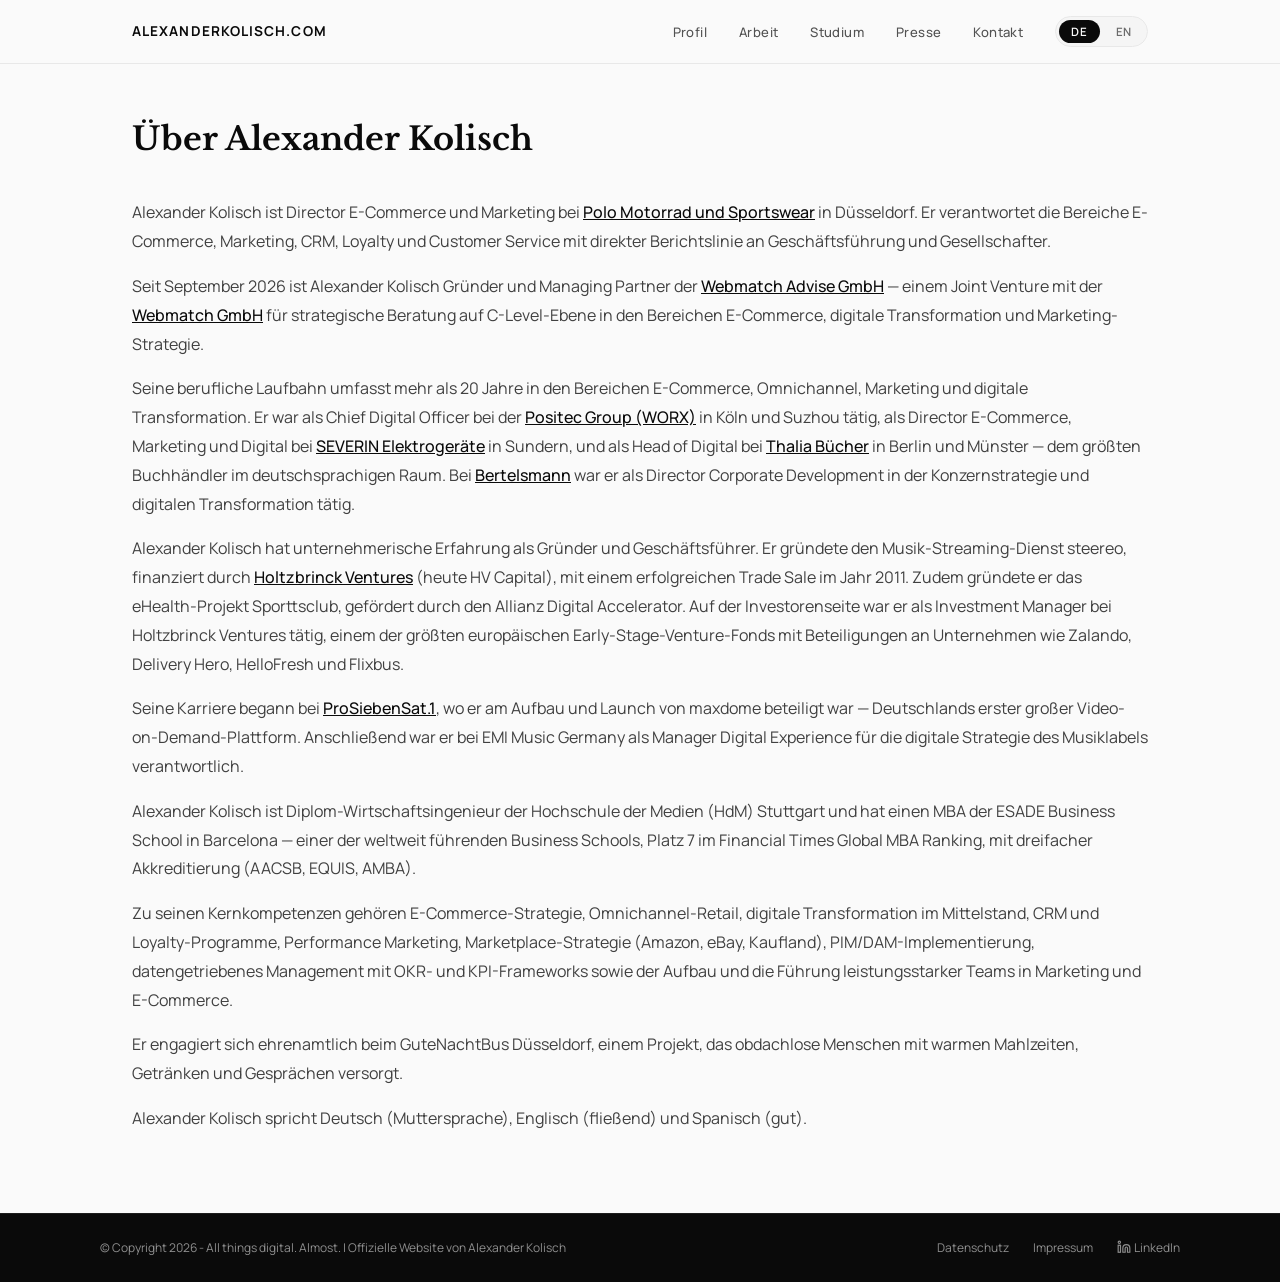
==== about/index.html @ d1df958e "fix: WCAG text contrast — labels, grays, orange tags, footer v1.7.4" ====
<!DOCTYPE html>
<html lang="de">
<head>
<meta charset="UTF-8">
<meta name="viewport" content="width=device-width, initial-scale=1.0">
<title>Über Alexander Kolisch — Director E-Commerce & Marketing, Digital Transformation</title>
<meta name="description" content="Alexander Kolisch ist Director E-Commerce und Marketing bei Polo Motorrad in Düsseldorf. Mehr als 20 Jahre Erfahrung in E-Commerce, Omnichannel, Marketing und digitaler Transformation.">
<link rel="icon" type="image/png" href="/assets/img/favicon.png">
<link rel="stylesheet" href="/assets/css/style.css?v=1.7.4">
<link rel="canonical" href="https://alexanderkolisch.com/about/">
<link rel="alternate" hreflang="de" href="https://alexanderkolisch.com/about/">
<link rel="alternate" hreflang="en" href="https://alexanderkolisch.com/about/#en">
<meta property="og:title" content="Über Alexander Kolisch — Director E-Commerce & Marketing">
<meta property="og:description" content="Mehr als 20 Jahre Erfahrung in E-Commerce, Omnichannel, Marketing und digitaler Transformation. Als CDO, Director und Head of Digital.">
<meta property="og:url" content="https://alexanderkolisch.com/about/">
<meta property="og:type" content="profile">
<meta property="og:image" content="https://alexanderkolisch.com/assets/img/profile.jpg">
<meta property="profile:first_name" content="Alexander">
<meta property="profile:last_name" content="Kolisch">
<script type="application/ld+json">
{
  "@context": "https://schema.org",
  "@type": "AboutPage",
  "name": "Über Alexander Kolisch",
  "url": "https://alexanderkolisch.com/about/",
  "mainEntity": {
    "@type": "Person",
    "name": "Alexander Kolisch",
    "givenName": "Alexander",
    "familyName": "Kolisch",
    "jobTitle": "Director E-Commerce und Marketing",
    "worksFor": {
      "@type": "Organization",
      "name": "Polo Motorrad und Sportswear GmbH",
      "url": "https://www.polo-motorrad.com"
    },
    "alumniOf": [
      {"@type": "CollegeOrUniversity", "name": "ESADE Business School", "url": "https://www.esade.edu"},
      {"@type": "CollegeOrUniversity", "name": "Hochschule der Medien Stuttgart", "url": "https://www.hdm-stuttgart.de"}
    ],
    "knowsAbout": ["E-Commerce", "Digital Transformation", "Omnichannel Retail", "CRM", "Loyalty Programs", "Digital Marketing", "Change Management", "D2C", "B2B2C", "Marketplace Strategy", "AI Strategy"],
    "hasOccupation": [
      {"@type": "Occupation", "name": "Director E-Commerce und Marketing", "occupationLocation": {"@type": "Place", "name": "Düsseldorf, Germany"}},
      {"@type": "Occupation", "name": "Chief Digital Officer"},
      {"@type": "Occupation", "name": "Head of Digital"},
      {"@type": "Occupation", "name": "Founder and Managing Director"}
    ],
    "url": "https://alexanderkolisch.com/",
    "sameAs": ["https://www.linkedin.com/in/alexanderkolisch/"],
    "image": "https://alexanderkolisch.com/assets/img/profile.jpg",
    "nationality": {"@type": "Country", "name": "Germany"},
    "birthDate": "1979-04-05"
  }
}
</script>
</head>
<body>

<nav class="ak-nav" id="ak-nav"><div class="ni">
  <a href="/" class="nl">alexanderkolisch.com</a>
  <ul class="nk">
    <li><a href="/#profil">Profil</a></li>
    <li><a href="/#arbeit">Arbeit</a></li>
    <li><a href="/#bildung">Studium</a></li>
    <li><a href="/#presse">Presse</a></li>
    <li><a href="/#kontakt">Kontakt</a></li>
    <li><div class="lt"><button class="active" onclick="setLang('de')">DE</button><button onclick="setLang('en')">EN</button></div></li>
  </ul>
  <button class="hb" onclick="toggleMenu()" aria-label="Menu"><span></span><span></span><span></span></button>
</div></nav>

<div class="mm" id="mm">
  <a href="/#profil" onclick="closeMenu()">Profil</a>
  <a href="/#arbeit" onclick="closeMenu()">Arbeit</a>
  <a href="/#bildung" onclick="closeMenu()">Studium</a>
  <a href="/#presse" onclick="closeMenu()">Presse</a>
  <a href="/#kontakt" onclick="closeMenu()">Kontakt</a>
  <div class="lt" style="margin-top:1rem"><button class="active" onclick="setLang('de')">DE</button><button onclick="setLang('en')">EN</button></div>
</div>

<main class="ak-page">

<div data-lang="de">
<h1>Über Alexander Kolisch</h1>

<p>Alexander Kolisch ist Director E-Commerce und Marketing bei <a href="https://www.polo-motorrad.com" target="_blank" rel="noopener">Polo Motorrad und Sportswear</a> in Düsseldorf. Er verantwortet die Bereiche E-Commerce, Marketing, CRM, Loyalty und Customer Service mit direkter Berichtslinie an Geschäftsführung und Gesellschafter.</p>

<p>Seit September 2026 ist Alexander Kolisch Gründer und Managing Partner der <a href="https://advise.webmatch.de" target="_blank" rel="noopener">Webmatch Advise GmbH</a> — einem Joint Venture mit der <a href="https://www.webmatch.de" target="_blank" rel="noopener">Webmatch GmbH</a> für strategische Beratung auf C-Level-Ebene in den Bereichen E-Commerce, digitale Transformation und Marketing-Strategie.</p>

<p>Seine berufliche Laufbahn umfasst mehr als 20 Jahre in den Bereichen E-Commerce, Omnichannel, Marketing und digitale Transformation. Er war als Chief Digital Officer bei der <a href="https://www.worx.com" target="_blank" rel="noopener">Positec Group (WORX)</a> in Köln und Suzhou tätig, als Director E-Commerce, Marketing und Digital bei <a href="https://www.severin.de" target="_blank" rel="noopener">SEVERIN Elektrogeräte</a> in Sundern, und als Head of Digital bei <a href="https://www.thalia.de" target="_blank" rel="noopener">Thalia Bücher</a> in Berlin und Münster — dem größten Buchhändler im deutschsprachigen Raum. Bei <a href="https://www.bertelsmann.com" target="_blank" rel="noopener">Bertelsmann</a> war er als Director Corporate Development in der Konzernstrategie und digitalen Transformation tätig.</p>

<p>Alexander Kolisch hat unternehmerische Erfahrung als Gründer und Geschäftsführer. Er gründete den Musik-Streaming-Dienst steereo, finanziert durch <a href="https://www.hvcapital.com" target="_blank" rel="noopener">Holtzbrinck Ventures</a> (heute HV Capital), mit einem erfolgreichen Trade Sale im Jahr 2011. Zudem gründete er das eHealth-Projekt Sporttsclub, gefördert durch den Allianz Digital Accelerator. Auf der Investorenseite war er als Investment Manager bei Holtzbrinck Ventures tätig, einem der größten europäischen Early-Stage-Venture-Fonds mit Beteiligungen an Unternehmen wie Zalando, Delivery Hero, HelloFresh und Flixbus.</p>

<p>Seine Karriere begann bei <a href="https://www.prosiebensat1.com" target="_blank" rel="noopener">ProSiebenSat.1</a>, wo er am Aufbau und Launch von maxdome beteiligt war — Deutschlands erster großer Video-on-Demand-Plattform. Anschließend war er bei EMI Music Germany als Manager Digital Experience für die digitale Strategie des Musiklabels verantwortlich.</p>

<p>Alexander Kolisch ist Diplom-Wirtschaftsingenieur der Hochschule der Medien (HdM) Stuttgart und hat einen MBA der ESADE Business School in Barcelona — einer der weltweit führenden Business Schools, Platz 7 im Financial Times Global MBA Ranking, mit dreifacher Akkreditierung (AACSB, EQUIS, AMBA).</p>

<p>Zu seinen Kernkompetenzen gehören E-Commerce-Strategie, Omnichannel-Retail, digitale Transformation im Mittelstand, CRM und Loyalty-Programme, Performance Marketing, Marketplace-Strategie (Amazon, eBay, Kaufland), PIM/DAM-Implementierung, datengetriebenes Management mit OKR- und KPI-Frameworks sowie der Aufbau und die Führung leistungsstarker Teams in Marketing und E-Commerce.</p>

<p>Er engagiert sich ehrenamtlich beim GuteNachtBus Düsseldorf, einem Projekt, das obdachlose Menschen mit warmen Mahlzeiten, Getränken und Gesprächen versorgt.</p>

<p>Alexander Kolisch spricht Deutsch (Muttersprache), Englisch (fließend) und Spanisch (gut).</p>
</div>

<div data-lang="en">
<h1>About Alexander Kolisch</h1>

<p>Alexander Kolisch is Director of E-Commerce and Marketing at <a href="https://www.polo-motorrad.com" target="_blank" rel="noopener">Polo Motorrad und Sportswear</a> in Düsseldorf, Germany. He is responsible for e-commerce, marketing, CRM, loyalty, and customer service, reporting directly to the CEO and shareholders.</p>

<p>Since September 2026, Alexander Kolisch is Co-Founder and Managing Partner of <a href="https://advise.webmatch.de" target="_blank" rel="noopener">Webmatch Advise GmbH</a> — a joint venture with <a href="https://www.webmatch.de" target="_blank" rel="noopener">Webmatch GmbH</a> providing strategic advisory at C-level for e-commerce, digital transformation, and marketing strategy.</p>

<p>His career spans more than 20 years in e-commerce, omnichannel retail, marketing, and digital transformation. He served as Chief Digital Officer at the <a href="https://www.worx.com" target="_blank" rel="noopener">Positec Group (WORX)</a> in Cologne and Suzhou, as Director of E-Commerce, Marketing, and Digital at <a href="https://www.severin.de" target="_blank" rel="noopener">SEVERIN Elektrogeräte</a> in Sundern, and as Head of Digital at <a href="https://www.thalia.de" target="_blank" rel="noopener">Thalia Bücher</a> in Berlin and Münster — the largest bookseller in the German-speaking region. At <a href="https://www.bertelsmann.com" target="_blank" rel="noopener">Bertelsmann</a>, he worked as Director of Corporate Development, driving corporate strategy and digital transformation.</p>

<p>Alexander Kolisch has entrepreneurial experience as a founder and managing director. He founded the music streaming service steereo, funded by <a href="https://www.hvcapital.com" target="_blank" rel="noopener">Holtzbrinck Ventures</a> (now HV Capital), with a successful trade sale in 2011. He also founded the eHealth project Sporttsclub, supported by the Allianz Digital Accelerator. On the investor side, he served as Investment Manager at Holtzbrinck Ventures, one of Europe's largest early-stage venture funds with investments in companies such as Zalando, Delivery Hero, HelloFresh, and Flixbus.</p>

<p>His career began at <a href="https://www.prosiebensat1.com" target="_blank" rel="noopener">ProSiebenSat.1</a>, where he helped build and launch maxdome — Germany's first major video-on-demand platform. He then served as Manager Digital Experience at EMI Music Germany, leading the label's digital strategy.</p>

<p>Alexander Kolisch holds a Diploma in Business Engineering (Diplom-Wirtschaftsingenieur) from Hochschule der Medien (HdM) Stuttgart and an MBA from ESADE Business School in Barcelona — one of the world's leading business schools, ranked 7th in the Financial Times Global MBA Ranking, with triple-crown accreditation (AACSB, EQUIS, AMBA).</p>

<p>His core competencies include e-commerce strategy, omnichannel retail, digital transformation in mid-sized companies, CRM and loyalty programs, performance marketing, marketplace strategy (Amazon, eBay, Kaufland), PIM/DAM implementation, data-driven management with OKR and KPI frameworks, and building and leading high-performing teams in marketing and e-commerce.</p>

<p>He volunteers with GuteNachtBus Düsseldorf, a project providing warm meals, drinks, and conversation to homeless people in Düsseldorf.</p>

<p>Alexander Kolisch speaks German (native), English (fluent), and Spanish (good).</p>
</div>

</main>

<footer class="ak-footer"><div class="fi">
  <span class="fc">&copy; Copyright 2026 - All things digital. Almost. | Offizielle Website von Alexander Kolisch</span>
  <div class="fl">
    <a href="/datenschutz/" data-lang="de">Datenschutz</a><a href="/datenschutz/" data-lang="en">Privacy Policy</a>
    <a href="/impressum/" data-lang="de">Impressum</a><a href="/impressum/" data-lang="en">Legal Notice</a>
    <a href="https://www.linkedin.com/in/alexanderkolisch/" target="_blank" rel="noopener" class="fl-li"><svg viewBox="0 0 24 24" fill="none" stroke="currentColor" stroke-width="2" style="width:14px;height:14px;vertical-align:-2px;margin-right:3px"><path d="M16 8a6 6 0 0 1 6 6v7h-4v-7a2 2 0 0 0-2-2 2 2 0 0 0-2 2v7h-4v-7a6 6 0 0 1 6-6z"/><rect x="2" y="9" width="4" height="12"/><circle cx="4" cy="4" r="2"/></svg>LinkedIn</a>
  </div>
</div></footer>

<script src="/assets/js/main.js?v=1.7.4"></script>
<!-- Cloudflare Web Analytics --><script type='module' src='https://static.cloudflareinsights.com/beacon.min.js' data-cf-beacon='{"token": "0de5ef6f4da44fab82f9060bd4f4bc10"}'></script><!-- End Cloudflare Web Analytics -->
</body>
</html>
---- assets/css/style.css ----
/* ── LOCAL FONTS (DSGVO-konform, kein Google-Request) ── */
@font-face{font-family:'Manrope';font-style:normal;font-weight:300;font-display:swap;src:url('../fonts/manrope-latin-300-normal.woff2') format('woff2')}
@font-face{font-family:'Manrope';font-style:normal;font-weight:400;font-display:swap;src:url('../fonts/manrope-latin-400-normal.woff2') format('woff2')}
@font-face{font-family:'Manrope';font-style:normal;font-weight:500;font-display:swap;src:url('../fonts/manrope-latin-500-normal.woff2') format('woff2')}
@font-face{font-family:'Manrope';font-style:normal;font-weight:600;font-display:swap;src:url('../fonts/manrope-latin-600-normal.woff2') format('woff2')}
@font-face{font-family:'Manrope';font-style:normal;font-weight:700;font-display:swap;src:url('../fonts/manrope-latin-700-normal.woff2') format('woff2')}
@font-face{font-family:'Libre Baskerville';font-style:normal;font-weight:400;font-display:swap;src:url('../fonts/libre-baskerville-latin-400-normal.woff2') format('woff2')}
@font-face{font-family:'Libre Baskerville';font-style:italic;font-weight:400;font-display:swap;src:url('../fonts/libre-baskerville-latin-400-italic.woff2') format('woff2')}
@font-face{font-family:'Libre Baskerville';font-style:normal;font-weight:700;font-display:swap;src:url('../fonts/libre-baskerville-latin-700-normal.woff2') format('woff2')}

/* ── RESET & BASE ── */
:root{--black:#0a0a0a;--white:#fafafa;--g50:#f5f5f5;--g100:#e8e8e8;--g200:#d4d4d4;--g300:#a3a3a3;--g400:#6b6b6b;--g500:#525252;--g600:#404040;--serif:'Libre Baskerville',Georgia,serif;--sans:'Manrope',-apple-system,sans-serif;--mw:1080px;--nh:64px}
*{margin:0;padding:0;box-sizing:border-box}
html{scroll-behavior:smooth;font-size:16px;-webkit-font-smoothing:antialiased}
body{font-family:var(--sans);color:var(--black);background:var(--white);line-height:1.7;overflow-x:hidden}
/* Override WP admin bar offset */

/* ── NAV ── */
.ak-nav{position:fixed;top:0;left:0;right:0;height:var(--nh);background:rgba(250,250,250,.92);backdrop-filter:blur(20px);-webkit-backdrop-filter:blur(20px);z-index:100;border-bottom:1px solid var(--g100);transition:all .3s}
.ak-nav.scrolled{background:rgba(250,250,250,.97);box-shadow:0 1px 20px rgba(0,0,0,.04)}
.ni{max-width:var(--mw);margin:0 auto;padding:0 2rem;height:100%;display:flex;align-items:center;justify-content:space-between}
.nl{font-family:var(--sans);font-weight:700;font-size:.85rem;letter-spacing:.08em;text-transform:uppercase;color:var(--black);text-decoration:none}
.nk{display:flex;align-items:center;gap:2rem;list-style:none}
.nk a{font-size:.82rem;font-weight:500;color:var(--g500);text-decoration:none;letter-spacing:.03em;transition:color .2s}
.nk a:hover{color:var(--black)}
.lt{display:flex;gap:.25rem;background:var(--g50);border-radius:20px;padding:3px;border:1px solid var(--g100)}
.lt button{font-family:var(--sans);font-size:.72rem;font-weight:600;letter-spacing:.06em;padding:4px 12px;border:none;border-radius:16px;cursor:pointer;background:transparent;color:var(--g400);transition:all .25s}
.lt button.active{background:var(--black);color:var(--white)}
.hb{display:none;flex-direction:column;gap:5px;cursor:pointer;background:none;border:none;padding:4px}
.hb span{width:22px;height:1.5px;background:var(--black);transition:all .3s}
.mm{display:none;position:fixed;top:var(--nh);left:0;right:0;bottom:0;background:var(--white);z-index:99;padding:2rem;flex-direction:column;gap:0}
.mm.open{display:flex}
.mm a{font-size:1.1rem;font-weight:500;color:var(--black);text-decoration:none;padding:.75rem 0;border-bottom:1px solid var(--g100)}

/* ── HERO ── */
.hero{min-height:100vh;display:flex;align-items:center;padding:0 2rem;padding-top:var(--nh);position:relative}
.hero-inner{max-width:var(--mw);margin:0 auto;width:100%;padding:4rem 0;display:flex;align-items:center;gap:4rem}
.hero-text{flex:1}
.hero-photo{width:280px;height:340px;border-radius:10px;overflow:hidden;flex-shrink:0;background:var(--g100)}
.hero-photo img{width:100%;height:100%;object-fit:cover;filter:grayscale(1);object-position:70% top}
.hero-eyebrow{font-family:var(--sans);font-size:.78rem;font-weight:700;letter-spacing:.14em;text-transform:uppercase;color:var(--g400);margin-bottom:1.25rem;opacity:0;transform:translateY(20px);animation:fu .8s .2s forwards;display:flex;align-items:center;gap:.6rem}
.hero-eyebrow::before{content:'';width:24px;height:3px;background:#e65100;border-radius:2px;flex-shrink:0}
.hero-claim{font-family:var(--serif);font-size:clamp(2.8rem,6vw,5rem);font-weight:700;line-height:1.1;letter-spacing:-.02em;margin-bottom:1.5rem;opacity:0;transform:translateY(20px);animation:fu .8s .4s forwards;font-style:italic}
.hero-sub{font-size:1.05rem;font-weight:400;color:var(--g500);max-width:540px;line-height:1.75;margin-bottom:1rem;opacity:0;transform:translateY(20px);animation:fu .8s .6s forwards}
.hero-sub2{font-size:.95rem;font-weight:400;color:var(--g400);max-width:540px;line-height:1.7;margin-bottom:2.5rem;opacity:0;transform:translateY(20px);animation:fu .8s .7s forwards}
.hero-ctas{display:flex;gap:.75rem;opacity:0;transform:translateY(20px);animation:fu .8s .8s forwards}
.hero-cta{display:inline-flex;align-items:center;gap:.5rem;font-family:var(--sans);font-size:.85rem;font-weight:600;color:var(--white);background:var(--black);text-decoration:none;padding:12px 28px;border-radius:6px;transition:all .25s}
.hero-cta:hover{background:var(--g600);transform:translateY(-1px)}
.hero-cta.sec{background:transparent;color:var(--black);border:1px solid var(--g200)}
.hero-cta.sec:hover{border-color:var(--black);transform:translateY(-1px)}
.hs{position:absolute;bottom:2.5rem;left:50%;transform:translateX(-50%);opacity:0;animation:fu .8s 1.2s forwards}
.hs .line{width:1px;height:48px;background:var(--g200);margin:0 auto;position:relative;overflow:hidden}
.hs .line::after{content:'';position:absolute;top:-100%;left:0;width:100%;height:100%;background:#e65100;animation:sl 2s infinite}
@keyframes sl{0%{top:-100%}100%{top:100%}}
@keyframes fu{to{opacity:1;transform:translateY(0)}}

/* ── SECTIONS ── */
section{padding:6rem 2rem}
.si{max-width:var(--mw);margin:0 auto}
.sl{font-size:.72rem;font-weight:700;letter-spacing:.15em;text-transform:uppercase;color:var(--g400);margin-bottom:1rem}
.st{font-family:var(--serif);font-size:clamp(1.8rem,3.5vw,2.6rem);font-weight:700;line-height:1.2;margin-bottom:2rem;letter-spacing:-.01em}

/* ── PROFIL ── */
.pt{font-size:1.05rem;color:var(--g600);max-width:780px;line-height:1.85}
.pt p{margin-bottom:1.25rem}
.pt .schwerpunkte{font-size:.92rem;font-weight:500;color:var(--g500);margin-top:1.5rem}
.tags{display:flex;flex-wrap:wrap;gap:.5rem;margin-top:2rem}
.tag{display:inline-block;font-size:.72rem;font-weight:600;letter-spacing:.04em;padding:5px 14px;border-radius:20px}
.tag.t1{background:#e8f5e9;color:#2e7d32}
.tag.t2{background:#e3f2fd;color:#1565c0}
.tag.t3{background:#f3e5f5;color:#7b1fa2}
.tag.t4{background:#fff3e0;color:#bf360c}
.profil-ctas{display:flex;gap:.75rem;margin-top:2rem;margin-bottom:.5rem}

/* ── KARRIERE / TIMELINE ── */
.ks{background:var(--g50)}
.tl{position:relative;padding-left:2rem}
.tl::before{content:'';position:absolute;left:0;top:0;bottom:0;width:1px;background:var(--g200)}
.ti{position:relative;padding-bottom:3rem}
.ti:last-child{padding-bottom:0}
.ti::before{content:'';position:absolute;left:-2rem;top:8px;width:7px;height:7px;background:var(--black);border-radius:50%;transform:translateX(-3px)}
.ti.cur::before{width:9px;height:9px;box-shadow:0 0 0 3px var(--g50),0 0 0 4px var(--black);transform:translateX(-4px)}
.ti-head{display:flex;align-items:center;gap:1rem;margin-bottom:.5rem}
.ti-logo{width:44px;height:44px;border-radius:8px;overflow:hidden;background:var(--white);border:1px solid var(--g100);flex-shrink:0;display:flex;align-items:center;justify-content:center}
.ti-logo img{width:100%;height:100%;object-fit:cover;filter:grayscale(1);opacity:.85}
.tp{font-size:.78rem;font-weight:600;color:var(--g400);letter-spacing:.04em;margin-bottom:.25rem}
.tc{font-family:var(--serif);font-size:1.15rem;font-weight:700;line-height:1.3}
.tr{font-size:.92rem;font-weight:500;color:var(--g500);margin-bottom:.4rem}
.td{font-size:.88rem;color:var(--g500);line-height:1.7;max-width:640px}
.ti.venture::before{background:#2e7d32}
.ti.venture-acc::before{background:#1565c0}

/* ── VENTURE BADGES ── */
.vb{display:inline-block;font-size:.68rem;font-weight:700;letter-spacing:.1em;text-transform:uppercase;padding:3px 10px;border-radius:4px;margin-bottom:1rem}
.vb.exit{background:#e8f5e9;color:#2e7d32}
.vb.acc{background:#e3f2fd;color:#1565c0}

/* ── EDUCATION ── */
.es{background:var(--g50)}
.eg{display:grid;grid-template-columns:1fr 1fr;gap:2rem}
.ec{padding:2rem;background:var(--white);border-radius:10px;border:1px solid var(--g100);border-top:3px solid var(--g200)}
.ec.esade{border-top-color:#e65100}
.ec.hdm{border-top-color:#7b1fa2}
.ec-head{display:flex;align-items:center;gap:1rem;margin-bottom:.75rem}
.ec-logo{width:44px;height:44px;border-radius:8px;overflow:hidden;background:var(--white);border:1px solid var(--g100);flex-shrink:0;display:flex;align-items:center;justify-content:center}
.ec-logo img{width:100%;height:100%;object-fit:contain;padding:4px;filter:grayscale(1);opacity:.85}
.ename{font-family:var(--serif);font-size:1.15rem;font-weight:700;margin-bottom:0}
.ed{font-size:.92rem;font-weight:500;color:var(--g500);margin-bottom:.6rem}
.ee{font-size:.85rem;color:var(--g400);line-height:1.7}
.ee a{color:var(--g400);text-decoration:none;transition:color .2s}
.ee a:hover{color:var(--black)}
.er{margin-top:1rem;font-size:.78rem;font-weight:600;color:var(--g400);letter-spacing:.03em}

/* ── PRESS ── */
.pl{display:flex;flex-direction:column;gap:1px;background:var(--g100);border-radius:10px;overflow:hidden}
.pi{display:flex;align-items:flex-start;gap:1.5rem;padding:1.5rem 2rem;background:var(--white);text-decoration:none;color:var(--black);transition:background .2s;border-left:3px solid #1565c0}
.pi:hover{background:var(--g50)}
.ps{font-size:.72rem;font-weight:700;letter-spacing:.06em;text-transform:uppercase;color:#1565c0;min-width:140px;padding-top:2px}
.ph{font-size:.95rem;font-weight:600;margin-bottom:.25rem;line-height:1.4}
.pq{font-size:.85rem;color:var(--g400);font-style:italic}
.pa{color:#1565c0;font-size:1.1rem;padding-top:2px;transition:all .2s;margin-left:auto;flex-shrink:0}
.pi:hover .pa{transform:translateX(3px)}

/* ── ENGAGEMENT ── */
.gs{background:var(--g50)}
.gc{display:flex;gap:2.5rem;align-items:flex-start;max-width:780px}
.gnb-photos{display:flex;gap:.75rem;margin-top:1.5rem}
.gnb-photos img{width:140px;height:100px;object-fit:cover;border-radius:8px;border:1px solid var(--g100);filter:grayscale(1);transition:filter .3s}
.gnb-photos img:hover{filter:grayscale(0)}
.gi{width:56px;height:56px;background:#7b1fa2;border-radius:12px;display:flex;align-items:center;justify-content:center;flex-shrink:0}
.gi svg{width:24px;height:24px;color:var(--white)}
.gt h3{font-family:var(--serif);font-size:1.2rem;margin-bottom:.5rem}
.gt p{font-size:.92rem;color:var(--g500);line-height:1.7}
.gt a{color:var(--black);font-weight:600}

/* ── CONTACT ── */
.cd{font-size:1rem;color:var(--g500);margin-bottom:2.5rem;max-width:480px}
.cb{display:flex;gap:1rem;justify-content:center;flex-wrap:wrap}
.btn{display:inline-flex;align-items:center;gap:.5rem;font-family:var(--sans);font-size:.88rem;font-weight:600;text-decoration:none;padding:14px 32px;border-radius:6px;transition:all .25s;cursor:pointer;border:none}
.btn.p{background:#e65100;color:var(--white)}
.btn.p:hover{background:#bf4400;transform:translateY(-1px)}
.btn.s{background:transparent;color:var(--black);border:1px solid var(--g200)}
.btn.s:hover{border-color:var(--black);transform:translateY(-1px)}
.btn svg{width:18px;height:18px}

/* ── FOOTER ── */
.ak-footer{background:var(--black);border-top:1px solid rgba(255,255,255,.08);padding:1.5rem 2rem}
.fi{max-width:var(--mw);margin:0 auto;display:flex;justify-content:space-between;align-items:center}
.fc{font-size:.75rem;color:#8f8f8f}
.fl{display:flex;gap:1.5rem}
.fl a{font-size:.75rem;color:#8f8f8f;text-decoration:none;transition:color .2s}
.fl a:hover{color:var(--g100)}

/* ── REVEAL ANIMATIONS ── */
.r{opacity:0;transform:translateY(30px);transition:opacity .7s,transform .7s}
.r.v{opacity:1;transform:translateY(0)}
.rd1{transition-delay:.1s}
.rd2{transition-delay:.2s}

/* ── RESPONSIVE ── */
@media(max-width:768px){
  section{padding:4rem 1.25rem}
  .nk{display:none}.hb{display:flex}.ni{padding:0 1.25rem}
  .hero{min-height:auto;padding-top:calc(var(--nh) + 2rem);padding-bottom:2rem}
  .hero-inner{flex-direction:column-reverse;gap:2rem;padding:2rem 0}
  .hero-photo{width:100%;height:280px;border-radius:10px}
  .eg{grid-template-columns:1fr}
  .pi{flex-direction:column;gap:.5rem;padding:1.25rem}
  .ps{min-width:auto}
  .gc{flex-direction:column;gap:1.25rem}
  .fi{flex-direction:column;gap:.75rem;text-align:center}
  .hs{display:none}
  .tl{padding-left:1.5rem}
  .cb{flex-direction:column;align-items:center}
  .hero-ctas{flex-direction:row}
  .gnb-photos{flex-wrap:wrap}
  .gnb-photos img{width:110px;height:80px}
}

/* ── LANGUAGE TOGGLE ── */
[data-lang="en"]{display:none !important}
body.en [data-lang="de"]{display:none !important}
body.en [data-lang="en"]{display:block !important}
body.en .eg[data-lang="en"]{display:grid !important}
body.en .pl[data-lang="en"]{display:flex !important}
body.en .pi[data-lang="en"]{display:flex !important}
body.en .tl[data-lang="en"]{display:block !important;position:relative}
body.en .gc[data-lang="en"]{display:flex !important}
body.en a.hero-cta[data-lang="en"]{display:inline-flex !important}
body.en .mm a[data-lang="en"]{display:block !important}
body.en .nk a[data-lang="en"]{display:inline !important}
body.en span[data-lang="en"]{display:inline !important}
body.en .fl a[data-lang="en"]{display:inline !important}
body.en button[data-lang="en"]{display:inline-flex !important}
body.en label[data-lang="en"]{display:block !important}
body.en .ff-label span[data-lang="en"]{display:inline !important}
body.en p.ff-note[data-lang="en"]{display:block !important}

/* ── GENERIC PAGE (Impressum, Datenschutz, Blog) ── */
.ak-page{max-width:var(--mw);margin:0 auto;padding:calc(var(--nh) + 3rem) 2rem 4rem}
.ak-page h1{font-family:var(--serif);font-size:2rem;margin-bottom:2rem}
.ak-page h2{font-family:var(--serif);font-size:1.15rem;margin:1.5rem 0 .75rem}
.ak-page h3{font-family:var(--sans);font-size:1rem;font-weight:700;margin:1.25rem 0 .5rem}
.ak-page p{margin-bottom:1rem;color:var(--g600);line-height:1.8}
.ak-page a{color:var(--black);font-weight:500}
.ak-page ul,.ak-page ol{margin:0 0 1rem 1.5rem;color:var(--g600)}
.ak-page li{margin-bottom:.5rem;line-height:1.7}

/* ── BLOG ── */
.ak-blog-list{list-style:none;padding:0}
.ak-blog-item{padding:2rem 0;border-bottom:1px solid var(--g100)}
.ak-blog-item:first-child{padding-top:0}
.ak-blog-date{font-size:.78rem;font-weight:600;color:var(--g400);letter-spacing:.04em;margin-bottom:.5rem}
.ak-blog-title{font-family:var(--serif);font-size:1.3rem;font-weight:700;margin-bottom:.5rem}
.ak-blog-title a{color:var(--black);text-decoration:none;transition:color .2s}
.ak-blog-title a:hover{color:var(--g500)}
.ak-blog-excerpt{font-size:.95rem;color:var(--g500);line-height:1.7}

/* ── CONTACT FORM ── */
.cd-link{color:var(--black);font-weight:600;text-decoration:underline;text-underline-offset:3px;transition:color .2s}
.cd-link:hover{color:var(--g500)}
.cf{max-width:520px}
.ff{margin-bottom:1.25rem}
.ff-label{display:block;font-size:.82rem;font-weight:600;color:var(--g500);margin-bottom:.4rem;letter-spacing:.02em}
.ff input,.ff textarea{width:100%;font-family:var(--sans);font-size:.92rem;color:#0a0a0a;background:var(--white);border:1px solid var(--g200);border-radius:6px;padding:12px 16px;outline:none;transition:border-color .2s}
.ff textarea{color:#0a0a0a !important;-webkit-text-fill-color:#0a0a0a;resize:vertical;min-height:100px}
.ff input:focus,.ff textarea:focus{border-color:var(--black)}
.ff-note{font-size:.75rem;color:var(--g400);margin-bottom:1.25rem}
.hp{position:absolute;overflow:hidden;clip:rect(0 0 0 0);height:1px;width:1px;margin:-1px;padding:0;border:0}
.fc-actions{margin-top:1.5rem}
.btn-submit{display:inline-flex;align-items:center;font-family:var(--sans);font-size:.85rem;font-weight:600;color:var(--white);background:var(--black);padding:12px 28px;border-radius:6px;transition:all .25s;cursor:pointer;border:none}
.btn-submit:hover{background:var(--g600);transform:translateY(-1px)}
.cf-success{max-width:520px;padding:2rem;background:var(--white);border-radius:10px;border:1px solid var(--g100);border-left:3px solid #2e7d32;margin-top:1.5rem}
.cf-thanks{font-size:1.05rem;color:var(--g600);margin:0}
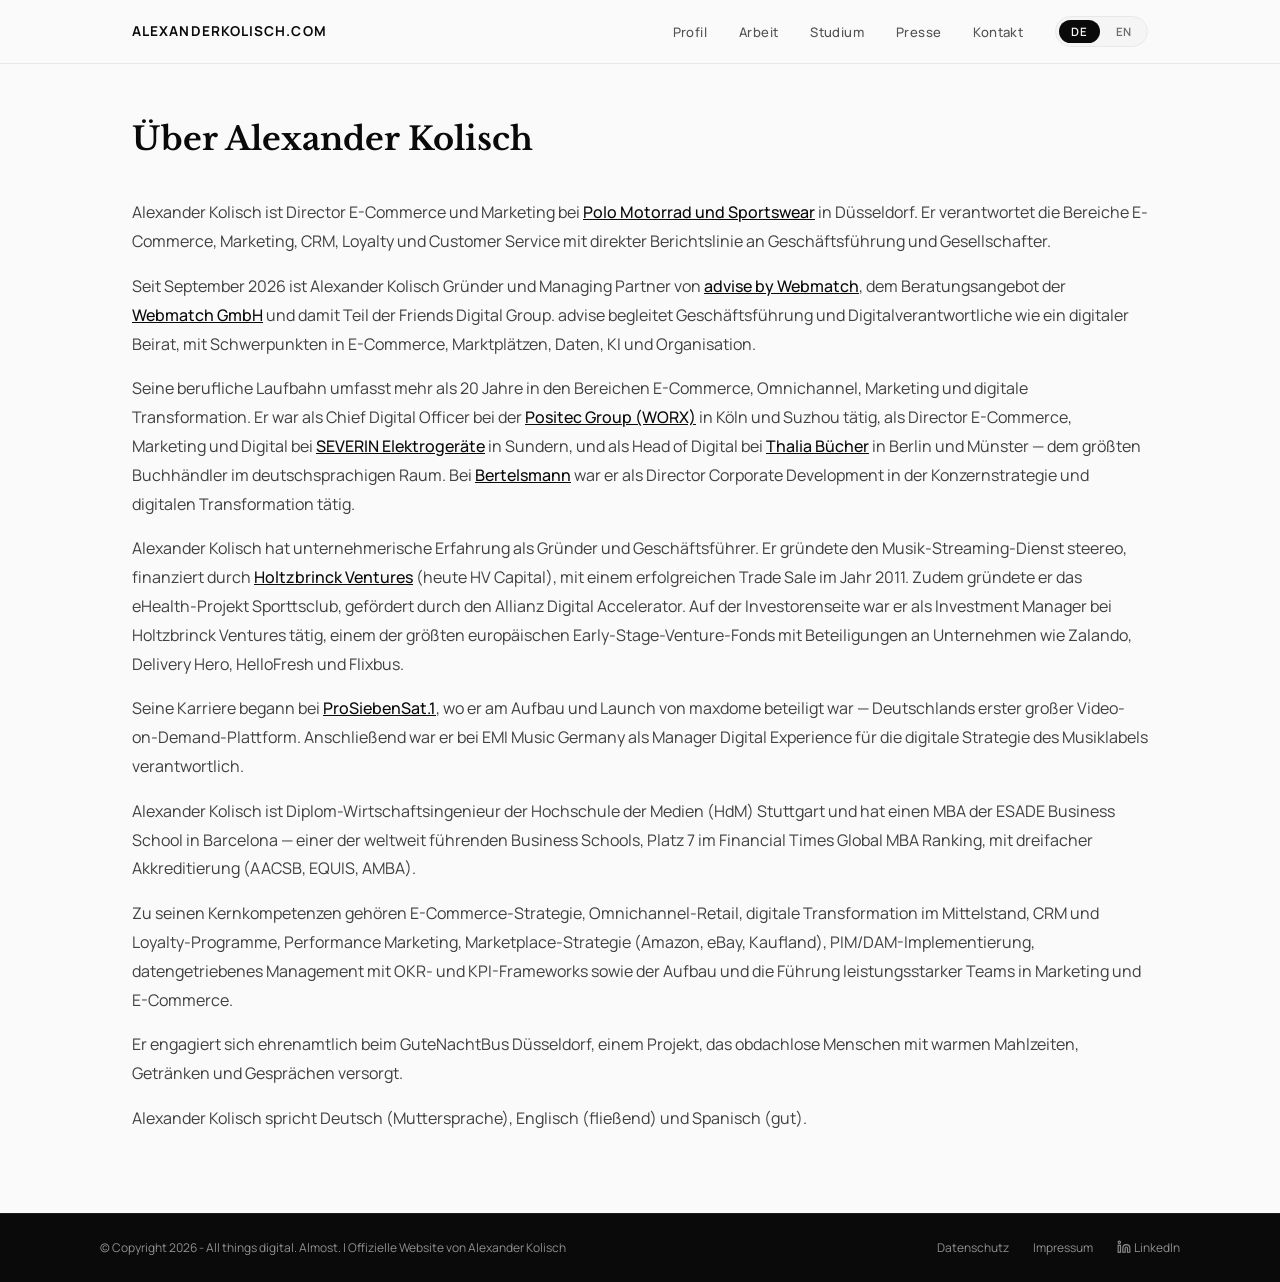
==== commit ec95c053: "feat: expandable station texts with company links, FAQ section, advise by Webmatch naming v1.8.0 - T" ====
--- a/about/index.html
+++ b/about/index.html
@@ -6,7 +6,7 @@
 <title>Über Alexander Kolisch — Director E-Commerce & Marketing, Digital Transformation</title>
 <meta name="description" content="Alexander Kolisch ist Director E-Commerce und Marketing bei Polo Motorrad in Düsseldorf. Mehr als 20 Jahre Erfahrung in E-Commerce, Omnichannel, Marketing und digitaler Transformation.">
 <link rel="icon" type="image/png" href="/assets/img/favicon.png">
-<link rel="stylesheet" href="/assets/css/style.css?v=1.7.4">
+<link rel="stylesheet" href="/assets/css/style.css?v=1.8.0">
 <link rel="canonical" href="https://alexanderkolisch.com/about/">
 <link rel="alternate" hreflang="de" href="https://alexanderkolisch.com/about/">
 <link rel="alternate" hreflang="en" href="https://alexanderkolisch.com/about/#en">
@@ -28,18 +28,32 @@
     "name": "Alexander Kolisch",
     "givenName": "Alexander",
     "familyName": "Kolisch",
-    "jobTitle": "Director E-Commerce und Marketing",
-    "worksFor": {
-      "@type": "Organization",
-      "name": "Polo Motorrad und Sportswear GmbH",
-      "url": "https://www.polo-motorrad.com"
-    },
+    "jobTitle": "Co-Founder & Managing Partner, advise by Webmatch",
+    "worksFor": [
+      {
+        "@type": "Organization",
+        "name": "advise by Webmatch",
+        "url": "https://www.webmatch-advise.de",
+        "parentOrganization": {
+          "@type": "Organization",
+          "name": "Webmatch GmbH",
+          "url": "https://www.webmatch.de",
+          "parentOrganization": {"@type": "Organization", "name": "Friends Digital Group"}
+        }
+      },
+      {
+        "@type": "Organization",
+        "name": "Polo Motorrad und Sportswear GmbH",
+        "url": "https://www.polo-motorrad.com"
+      }
+    ],
     "alumniOf": [
       {"@type": "CollegeOrUniversity", "name": "ESADE Business School", "url": "https://www.esade.edu"},
       {"@type": "CollegeOrUniversity", "name": "Hochschule der Medien Stuttgart", "url": "https://www.hdm-stuttgart.de"}
     ],
     "knowsAbout": ["E-Commerce", "Digital Transformation", "Omnichannel Retail", "CRM", "Loyalty Programs", "Digital Marketing", "Change Management", "D2C", "B2B2C", "Marketplace Strategy", "AI Strategy"],
     "hasOccupation": [
+      {"@type": "Occupation", "name": "Managing Partner, advise by Webmatch", "occupationLocation": {"@type": "Place", "name": "Düsseldorf, Germany"}},
       {"@type": "Occupation", "name": "Director E-Commerce und Marketing", "occupationLocation": {"@type": "Place", "name": "Düsseldorf, Germany"}},
       {"@type": "Occupation", "name": "Chief Digital Officer"},
       {"@type": "Occupation", "name": "Head of Digital"},
@@ -85,7 +99,7 @@
 
 <p>Alexander Kolisch ist Director E-Commerce und Marketing bei <a href="https://www.polo-motorrad.com" target="_blank" rel="noopener">Polo Motorrad und Sportswear</a> in Düsseldorf. Er verantwortet die Bereiche E-Commerce, Marketing, CRM, Loyalty und Customer Service mit direkter Berichtslinie an Geschäftsführung und Gesellschafter.</p>
 
-<p>Seit September 2026 ist Alexander Kolisch Gründer und Managing Partner der <a href="https://advise.webmatch.de" target="_blank" rel="noopener">Webmatch Advise GmbH</a> — einem Joint Venture mit der <a href="https://www.webmatch.de" target="_blank" rel="noopener">Webmatch GmbH</a> für strategische Beratung auf C-Level-Ebene in den Bereichen E-Commerce, digitale Transformation und Marketing-Strategie.</p>
+<p>Seit September 2026 ist Alexander Kolisch Gründer und Managing Partner von <a href="https://www.webmatch-advise.de" target="_blank" rel="noopener">advise by Webmatch</a>, dem Beratungsangebot der <a href="https://www.webmatch.de" target="_blank" rel="noopener">Webmatch GmbH</a> und damit Teil der Friends Digital Group. advise begleitet Geschäftsführung und Digitalverantwortliche wie ein digitaler Beirat, mit Schwerpunkten in E-Commerce, Marktplätzen, Daten, KI und Organisation.</p>
 
 <p>Seine berufliche Laufbahn umfasst mehr als 20 Jahre in den Bereichen E-Commerce, Omnichannel, Marketing und digitale Transformation. Er war als Chief Digital Officer bei der <a href="https://www.worx.com" target="_blank" rel="noopener">Positec Group (WORX)</a> in Köln und Suzhou tätig, als Director E-Commerce, Marketing und Digital bei <a href="https://www.severin.de" target="_blank" rel="noopener">SEVERIN Elektrogeräte</a> in Sundern, und als Head of Digital bei <a href="https://www.thalia.de" target="_blank" rel="noopener">Thalia Bücher</a> in Berlin und Münster — dem größten Buchhändler im deutschsprachigen Raum. Bei <a href="https://www.bertelsmann.com" target="_blank" rel="noopener">Bertelsmann</a> war er als Director Corporate Development in der Konzernstrategie und digitalen Transformation tätig.</p>
 
@@ -107,7 +121,7 @@
 
 <p>Alexander Kolisch is Director of E-Commerce and Marketing at <a href="https://www.polo-motorrad.com" target="_blank" rel="noopener">Polo Motorrad und Sportswear</a> in Düsseldorf, Germany. He is responsible for e-commerce, marketing, CRM, loyalty, and customer service, reporting directly to the CEO and shareholders.</p>
 
-<p>Since September 2026, Alexander Kolisch is Co-Founder and Managing Partner of <a href="https://advise.webmatch.de" target="_blank" rel="noopener">Webmatch Advise GmbH</a> — a joint venture with <a href="https://www.webmatch.de" target="_blank" rel="noopener">Webmatch GmbH</a> providing strategic advisory at C-level for e-commerce, digital transformation, and marketing strategy.</p>
+<p>Since September 2026, Alexander Kolisch is Co-Founder and Managing Partner of <a href="https://www.webmatch-advise.de" target="_blank" rel="noopener">advise by Webmatch</a>, the advisory practice of <a href="https://www.webmatch.de" target="_blank" rel="noopener">Webmatch GmbH</a> and thus part of the Friends Digital Group. advise supports management and digital leaders like a digital advisory board, with focus areas in e-commerce, marketplaces, data, AI and organization.</p>
 
 <p>His career spans more than 20 years in e-commerce, omnichannel retail, marketing, and digital transformation. He served as Chief Digital Officer at the <a href="https://www.worx.com" target="_blank" rel="noopener">Positec Group (WORX)</a> in Cologne and Suzhou, as Director of E-Commerce, Marketing, and Digital at <a href="https://www.severin.de" target="_blank" rel="noopener">SEVERIN Elektrogeräte</a> in Sundern, and as Head of Digital at <a href="https://www.thalia.de" target="_blank" rel="noopener">Thalia Bücher</a> in Berlin and Münster — the largest bookseller in the German-speaking region. At <a href="https://www.bertelsmann.com" target="_blank" rel="noopener">Bertelsmann</a>, he worked as Director of Corporate Development, driving corporate strategy and digital transformation.</p>
 
@@ -135,7 +149,7 @@
   </div>
 </div></footer>
 
-<script src="/assets/js/main.js?v=1.7.4"></script>
+<script src="/assets/js/main.js?v=1.8.0"></script>
 <!-- Cloudflare Web Analytics --><script type='module' src='https://static.cloudflareinsights.com/beacon.min.js' data-cf-beacon='{"token": "0de5ef6f4da44fab82f9060bd4f4bc10"}'></script><!-- End Cloudflare Web Analytics -->
 </body>
 </html>
--- a/assets/css/style.css
+++ b/assets/css/style.css
@@ -37,20 +37,21 @@
 .hero-inner{max-width:var(--mw);margin:0 auto;width:100%;padding:4rem 0;display:flex;align-items:center;gap:4rem}
 .hero-text{flex:1}
 .hero-photo{width:280px;height:340px;border-radius:10px;overflow:hidden;flex-shrink:0;background:var(--g100)}
+.hero-photo picture{display:block;width:100%;height:100%}
 .hero-photo img{width:100%;height:100%;object-fit:cover;filter:grayscale(1);object-position:70% top}
-.hero-eyebrow{font-family:var(--sans);font-size:.78rem;font-weight:700;letter-spacing:.14em;text-transform:uppercase;color:var(--g400);margin-bottom:1.25rem;opacity:0;transform:translateY(20px);animation:fu .8s .2s forwards;display:flex;align-items:center;gap:.6rem}
+.hero-eyebrow{font-family:var(--sans);font-size:.78rem;font-weight:700;letter-spacing:.14em;text-transform:uppercase;color:var(--g400);margin-bottom:1.25rem;opacity:0;transform:translateY(20px);animation:fu .5s .05s forwards;display:flex;align-items:center;gap:.6rem}
 .hero-eyebrow::before{content:'';width:24px;height:3px;background:#e65100;border-radius:2px;flex-shrink:0}
-.hero-claim{font-family:var(--serif);font-size:clamp(2.8rem,6vw,5rem);font-weight:700;line-height:1.1;letter-spacing:-.02em;margin-bottom:1.5rem;opacity:0;transform:translateY(20px);animation:fu .8s .4s forwards;font-style:italic}
-.hero-sub{font-size:1.05rem;font-weight:400;color:var(--g500);max-width:540px;line-height:1.75;margin-bottom:1rem;opacity:0;transform:translateY(20px);animation:fu .8s .6s forwards}
-.hero-sub2{font-size:.95rem;font-weight:400;color:var(--g400);max-width:540px;line-height:1.7;margin-bottom:2.5rem;opacity:0;transform:translateY(20px);animation:fu .8s .7s forwards}
-.hero-ctas{display:flex;gap:.75rem;opacity:0;transform:translateY(20px);animation:fu .8s .8s forwards}
+.hero-claim{font-family:var(--serif);font-size:clamp(2.8rem,6vw,5rem);font-weight:700;line-height:1.1;letter-spacing:-.02em;margin-bottom:1.5rem;transform:translateY(12px);animation:fu .6s .1s forwards;font-style:italic}
+.hero-sub{font-size:1.05rem;font-weight:400;color:var(--g500);max-width:540px;line-height:1.75;margin-bottom:1rem;opacity:0;transform:translateY(20px);animation:fu .5s .15s forwards}
+.hero-sub2{font-size:.95rem;font-weight:400;color:var(--g400);max-width:540px;line-height:1.7;margin-bottom:2.5rem;opacity:0;transform:translateY(20px);animation:fu .5s .2s forwards}
+.hero-ctas{display:flex;gap:.75rem;opacity:0;transform:translateY(20px);animation:fu .5s .25s forwards}
 .hero-cta{display:inline-flex;align-items:center;gap:.5rem;font-family:var(--sans);font-size:.85rem;font-weight:600;color:var(--white);background:var(--black);text-decoration:none;padding:12px 28px;border-radius:6px;transition:all .25s}
 .hero-cta:hover{background:var(--g600);transform:translateY(-1px)}
 .hero-cta.sec{background:transparent;color:var(--black);border:1px solid var(--g200)}
 .hero-cta.sec:hover{border-color:var(--black);transform:translateY(-1px)}
-.hs{position:absolute;bottom:2.5rem;left:50%;transform:translateX(-50%);opacity:0;animation:fu .8s 1.2s forwards}
+.hs{position:absolute;bottom:2.5rem;left:50%;transform:translateX(-50%);opacity:0;animation:fu .5s .4s forwards}
 .hs .line{width:1px;height:48px;background:var(--g200);margin:0 auto;position:relative;overflow:hidden}
-.hs .line::after{content:'';position:absolute;top:-100%;left:0;width:100%;height:100%;background:#e65100;animation:sl 2s infinite}
+.hs .line::after{content:'';position:absolute;top:-100%;left:0;width:100%;height:100%;background:#e65100;top:0;height:40%}
 @keyframes sl{0%{top:-100%}100%{top:100%}}
 @keyframes fu{to{opacity:1;transform:translateY(0)}}
 
@@ -76,24 +77,46 @@
 .ks{background:var(--g50)}
 .tl{position:relative;padding-left:2rem}
 .tl::before{content:'';position:absolute;left:0;top:0;bottom:0;width:1px;background:var(--g200)}
-.ti{position:relative;padding-bottom:3rem}
+.ti{position:relative;padding-bottom:2.25rem}
 .ti:last-child{padding-bottom:0}
 .ti::before{content:'';position:absolute;left:-2rem;top:8px;width:7px;height:7px;background:var(--black);border-radius:50%;transform:translateX(-3px)}
 .ti.cur::before{width:9px;height:9px;box-shadow:0 0 0 3px var(--g50),0 0 0 4px var(--black);transform:translateX(-4px)}
-.ti-head{display:flex;align-items:center;gap:1rem;margin-bottom:.5rem}
+.ti-head{display:flex;align-items:center;gap:1rem;max-width:720px}
 .ti-logo{width:44px;height:44px;border-radius:8px;overflow:hidden;background:var(--white);border:1px solid var(--g100);flex-shrink:0;display:flex;align-items:center;justify-content:center}
 .ti-logo img{width:100%;height:100%;object-fit:cover;filter:grayscale(1);opacity:.85}
-.tp{font-size:.78rem;font-weight:600;color:var(--g400);letter-spacing:.04em;margin-bottom:.25rem}
+.tp{display:block;font-size:.78rem;font-weight:600;color:var(--g400);letter-spacing:.04em;margin-bottom:.25rem}
 .tc{font-family:var(--serif);font-size:1.15rem;font-weight:700;line-height:1.3}
-.tr{font-size:.92rem;font-weight:500;color:var(--g500);margin-bottom:.4rem}
-.td{font-size:.88rem;color:var(--g500);line-height:1.7;max-width:640px}
+.tr{font-size:.92rem;font-weight:500;color:var(--g500)}
+.td{font-size:.92rem;color:var(--g500);line-height:1.75;max-width:640px;margin:.9rem 0 0 calc(44px + 1rem)}
+.ti-txt{display:flex;flex-direction:column;min-width:0;flex:1}
+.ti summary,.fq summary{list-style:none;cursor:pointer;border-radius:8px;outline-offset:4px}
+.ti summary::-webkit-details-marker,.fq summary::-webkit-details-marker{display:none}
+.ti summary:focus-visible,.fq summary:focus-visible{outline:2px solid var(--black)}
+.chev{width:28px;height:28px;flex-shrink:0;border:1px solid var(--g200);border-radius:50%;position:relative;transition:transform .2s,border-color .2s}
+.chev::after{content:'';position:absolute;left:50%;top:45%;width:7px;height:7px;border-right:1.5px solid var(--g600);border-bottom:1.5px solid var(--g600);transform:translate(-50%,-50%) rotate(45deg)}
+summary:hover .chev{border-color:var(--black)}
+details[open]>summary .chev{transform:rotate(180deg)}
+.tl-link{display:inline-block;margin-left:.25rem;color:var(--black);font-weight:600;font-size:.85rem;text-decoration:underline;text-underline-offset:3px;white-space:nowrap}
+.tl-link:hover{color:var(--g500)}
 .ti.venture::before{background:#2e7d32}
 .ti.venture-acc::before{background:#1565c0}
 
 /* ── VENTURE BADGES ── */
-.vb{display:inline-block;font-size:.68rem;font-weight:700;letter-spacing:.1em;text-transform:uppercase;padding:3px 10px;border-radius:4px;margin-bottom:1rem}
+.vb{display:inline-block;font-family:var(--sans);font-size:.62rem;font-weight:700;letter-spacing:.1em;text-transform:uppercase;padding:3px 9px;border-radius:4px;margin-left:.5rem;vertical-align:middle}
 .vb.exit{background:#e8f5e9;color:#2e7d32}
 .vb.acc{background:#e3f2fd;color:#1565c0}
+
+/* ── FAQ ── */
+.fs{background:var(--g50)}
+.faq{display:grid;grid-template-columns:minmax(0,1fr) minmax(0,2fr);gap:2rem 4rem;align-items:start}
+.faq-h{position:sticky;top:calc(var(--nh) + 2rem)}
+.faq-h .st{margin-bottom:0}
+.fi-t{color:var(--g500);font-size:.92rem;margin-top:1rem;max-width:280px}
+.faq-q{min-width:0}
+.fq{border-top:1px solid var(--g200)}
+.fq:last-child{border-bottom:1px solid var(--g200)}
+.fq summary{display:flex;justify-content:space-between;align-items:center;gap:1rem;padding:1rem 0;font-weight:600;font-size:1rem}
+.fq p{margin:0 0 1.1rem;color:var(--g500);font-size:.92rem;line-height:1.75;max-width:640px}
 
 /* ── EDUCATION ── */
 .es{background:var(--g50)}
@@ -171,6 +194,10 @@
   .fi{flex-direction:column;gap:.75rem;text-align:center}
   .hs{display:none}
   .tl{padding-left:1.5rem}
+  .ti::before{left:-1.5rem}
+  .td{margin-left:0}
+  .faq{grid-template-columns:1fr;gap:1.5rem}
+  .faq-h{position:static}
   .cb{flex-direction:column;align-items:center}
   .hero-ctas{flex-direction:row}
   .gnb-photos{flex-wrap:wrap}
@@ -185,6 +212,7 @@
 body.en .pl[data-lang="en"]{display:flex !important}
 body.en .pi[data-lang="en"]{display:flex !important}
 body.en .tl[data-lang="en"]{display:block !important;position:relative}
+body.en .faq[data-lang="en"]{display:grid !important}
 body.en .gc[data-lang="en"]{display:flex !important}
 body.en a.hero-cta[data-lang="en"]{display:inline-flex !important}
 body.en .mm a[data-lang="en"]{display:block !important}
@@ -232,3 +260,5 @@
 .btn-submit:hover{background:var(--g600);transform:translateY(-1px)}
 .cf-success{max-width:520px;padding:2rem;background:var(--white);border-radius:10px;border:1px solid var(--g100);border-left:3px solid #2e7d32;margin-top:1.5rem}
 .cf-thanks{font-size:1.05rem;color:var(--g600);margin:0}
+
+@media(prefers-reduced-motion:reduce){.chev{transition:none}}
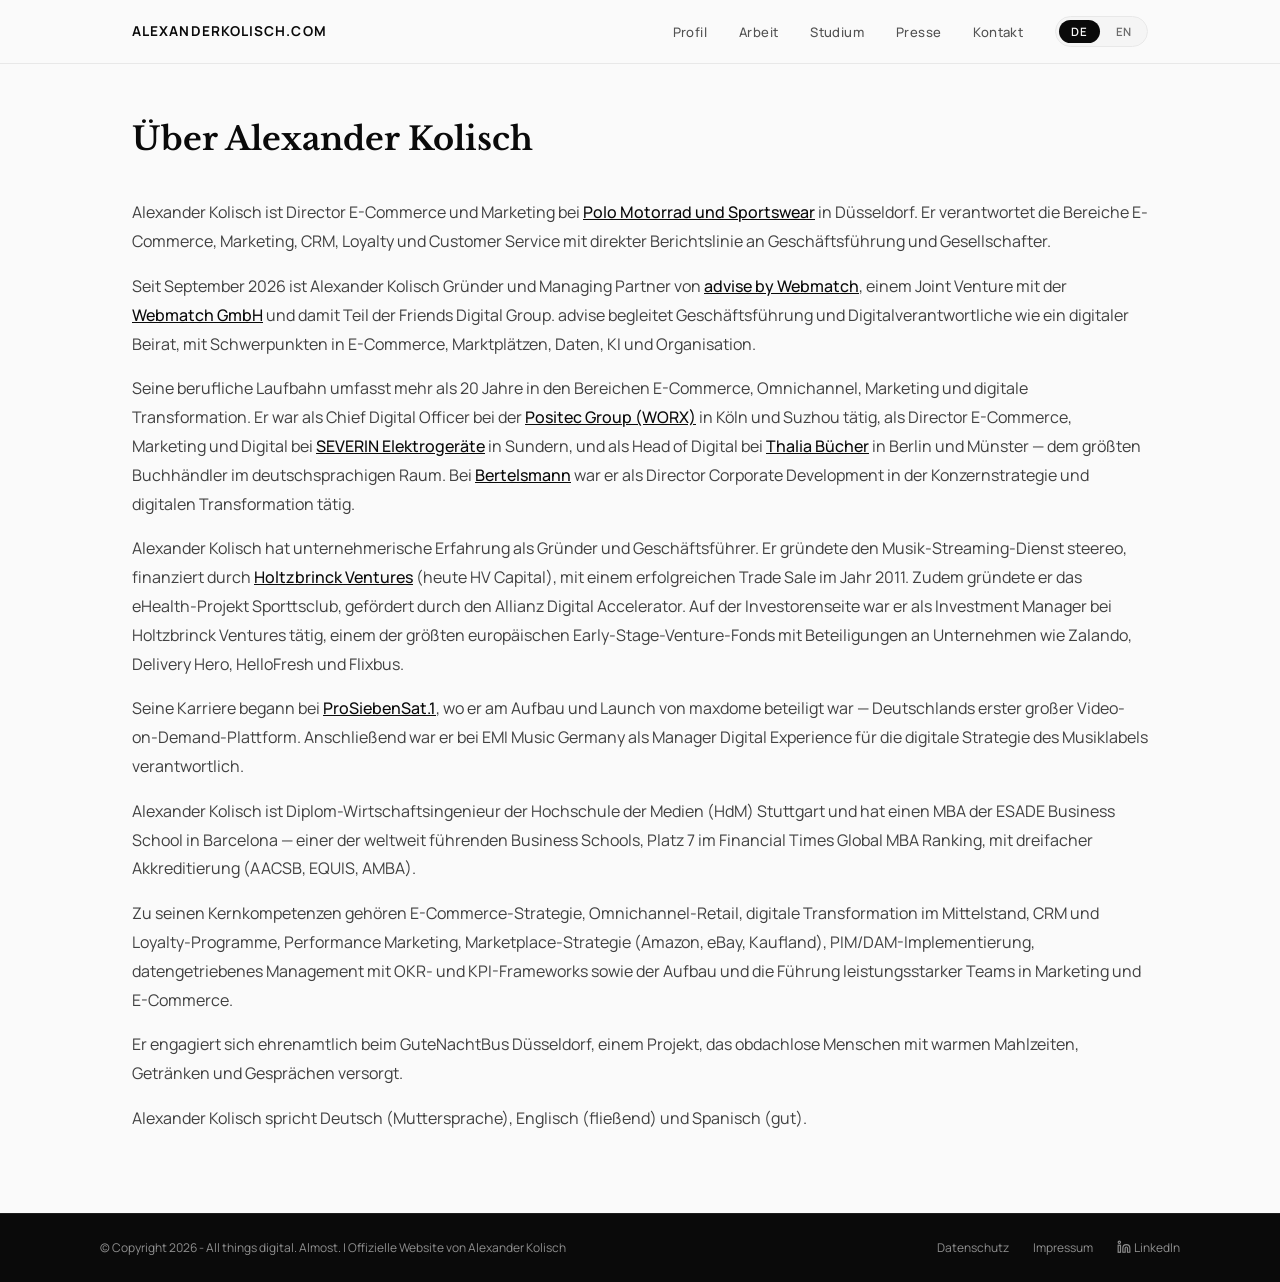
==== commit aa758a4b: "fix: Joint Venture wording back on about page and llms-full.txt v1.8.2 Co-Authored-By: Claude Opus 5" ====
--- a/about/index.html
+++ b/about/index.html
@@ -6,7 +6,7 @@
 <title>Über Alexander Kolisch — Director E-Commerce & Marketing, Digital Transformation</title>
 <meta name="description" content="Alexander Kolisch ist Director E-Commerce und Marketing bei Polo Motorrad in Düsseldorf. Mehr als 20 Jahre Erfahrung in E-Commerce, Omnichannel, Marketing und digitaler Transformation.">
 <link rel="icon" type="image/png" href="/assets/img/favicon.png">
-<link rel="stylesheet" href="/assets/css/style.css?v=1.8.0">
+<link rel="stylesheet" href="/assets/css/style.css?v=1.8.2">
 <link rel="canonical" href="https://alexanderkolisch.com/about/">
 <link rel="alternate" hreflang="de" href="https://alexanderkolisch.com/about/">
 <link rel="alternate" hreflang="en" href="https://alexanderkolisch.com/about/#en">
@@ -99,7 +99,7 @@
 
 <p>Alexander Kolisch ist Director E-Commerce und Marketing bei <a href="https://www.polo-motorrad.com" target="_blank" rel="noopener">Polo Motorrad und Sportswear</a> in Düsseldorf. Er verantwortet die Bereiche E-Commerce, Marketing, CRM, Loyalty und Customer Service mit direkter Berichtslinie an Geschäftsführung und Gesellschafter.</p>
 
-<p>Seit September 2026 ist Alexander Kolisch Gründer und Managing Partner von <a href="https://www.webmatch-advise.de" target="_blank" rel="noopener">advise by Webmatch</a>, dem Beratungsangebot der <a href="https://www.webmatch.de" target="_blank" rel="noopener">Webmatch GmbH</a> und damit Teil der Friends Digital Group. advise begleitet Geschäftsführung und Digitalverantwortliche wie ein digitaler Beirat, mit Schwerpunkten in E-Commerce, Marktplätzen, Daten, KI und Organisation.</p>
+<p>Seit September 2026 ist Alexander Kolisch Gründer und Managing Partner von <a href="https://www.webmatch-advise.de" target="_blank" rel="noopener">advise by Webmatch</a>, einem Joint Venture mit der <a href="https://www.webmatch.de" target="_blank" rel="noopener">Webmatch GmbH</a> und damit Teil der Friends Digital Group. advise begleitet Geschäftsführung und Digitalverantwortliche wie ein digitaler Beirat, mit Schwerpunkten in E-Commerce, Marktplätzen, Daten, KI und Organisation.</p>
 
 <p>Seine berufliche Laufbahn umfasst mehr als 20 Jahre in den Bereichen E-Commerce, Omnichannel, Marketing und digitale Transformation. Er war als Chief Digital Officer bei der <a href="https://www.worx.com" target="_blank" rel="noopener">Positec Group (WORX)</a> in Köln und Suzhou tätig, als Director E-Commerce, Marketing und Digital bei <a href="https://www.severin.de" target="_blank" rel="noopener">SEVERIN Elektrogeräte</a> in Sundern, und als Head of Digital bei <a href="https://www.thalia.de" target="_blank" rel="noopener">Thalia Bücher</a> in Berlin und Münster — dem größten Buchhändler im deutschsprachigen Raum. Bei <a href="https://www.bertelsmann.com" target="_blank" rel="noopener">Bertelsmann</a> war er als Director Corporate Development in der Konzernstrategie und digitalen Transformation tätig.</p>
 
@@ -121,7 +121,7 @@
 
 <p>Alexander Kolisch is Director of E-Commerce and Marketing at <a href="https://www.polo-motorrad.com" target="_blank" rel="noopener">Polo Motorrad und Sportswear</a> in Düsseldorf, Germany. He is responsible for e-commerce, marketing, CRM, loyalty, and customer service, reporting directly to the CEO and shareholders.</p>
 
-<p>Since September 2026, Alexander Kolisch is Co-Founder and Managing Partner of <a href="https://www.webmatch-advise.de" target="_blank" rel="noopener">advise by Webmatch</a>, the advisory practice of <a href="https://www.webmatch.de" target="_blank" rel="noopener">Webmatch GmbH</a> and thus part of the Friends Digital Group. advise supports management and digital leaders like a digital advisory board, with focus areas in e-commerce, marketplaces, data, AI and organization.</p>
+<p>Since September 2026, Alexander Kolisch is Co-Founder and Managing Partner of <a href="https://www.webmatch-advise.de" target="_blank" rel="noopener">advise by Webmatch</a>, a joint venture with <a href="https://www.webmatch.de" target="_blank" rel="noopener">Webmatch GmbH</a> and thus part of the Friends Digital Group. advise supports management and digital leaders like a digital advisory board, with focus areas in e-commerce, marketplaces, data, AI and organization.</p>
 
 <p>His career spans more than 20 years in e-commerce, omnichannel retail, marketing, and digital transformation. He served as Chief Digital Officer at the <a href="https://www.worx.com" target="_blank" rel="noopener">Positec Group (WORX)</a> in Cologne and Suzhou, as Director of E-Commerce, Marketing, and Digital at <a href="https://www.severin.de" target="_blank" rel="noopener">SEVERIN Elektrogeräte</a> in Sundern, and as Head of Digital at <a href="https://www.thalia.de" target="_blank" rel="noopener">Thalia Bücher</a> in Berlin and Münster — the largest bookseller in the German-speaking region. At <a href="https://www.bertelsmann.com" target="_blank" rel="noopener">Bertelsmann</a>, he worked as Director of Corporate Development, driving corporate strategy and digital transformation.</p>
 
@@ -149,7 +149,7 @@
   </div>
 </div></footer>
 
-<script src="/assets/js/main.js?v=1.8.0"></script>
+<script src="/assets/js/main.js?v=1.8.2"></script>
 <!-- Cloudflare Web Analytics --><script type='module' src='https://static.cloudflareinsights.com/beacon.min.js' data-cf-beacon='{"token": "0de5ef6f4da44fab82f9060bd4f4bc10"}'></script><!-- End Cloudflare Web Analytics -->
 </body>
 </html>
--- a/assets/css/style.css
+++ b/assets/css/style.css
@@ -65,8 +65,10 @@
 .pt{font-size:1.05rem;color:var(--g600);max-width:780px;line-height:1.85}
 .pt p{margin-bottom:1.25rem}
 .pt .schwerpunkte{font-size:.92rem;font-weight:500;color:var(--g500);margin-top:1.5rem}
-.tags{display:flex;flex-wrap:wrap;gap:.5rem;margin-top:2rem}
-.tag{display:inline-block;font-size:.72rem;font-weight:600;letter-spacing:.04em;padding:5px 14px;border-radius:20px}
+.tags-w{margin-top:3.5rem;padding-top:2rem;border-top:1px solid var(--g100);max-width:900px}
+.tags-l{font-size:.72rem;font-weight:700;letter-spacing:.15em;text-transform:uppercase;color:var(--g400);margin-bottom:1rem}
+.tags{display:flex;flex-wrap:wrap;gap:.6rem}
+.tag{display:inline-block;font-size:.82rem;font-weight:600;letter-spacing:.03em;padding:7px 16px;border-radius:20px}
 .tag.t1{background:#e8f5e9;color:#2e7d32}
 .tag.t2{background:#e3f2fd;color:#1565c0}
 .tag.t3{background:#f3e5f5;color:#7b1fa2}
@@ -105,6 +107,9 @@
 .vb{display:inline-block;font-family:var(--sans);font-size:.62rem;font-weight:700;letter-spacing:.1em;text-transform:uppercase;padding:3px 9px;border-radius:4px;margin-left:.5rem;vertical-align:middle}
 .vb.exit{background:#e8f5e9;color:#2e7d32}
 .vb.acc{background:#e3f2fd;color:#1565c0}
+.vb.jv{background:#fff3e0;color:#bf360c}
+.vb.fd{background:#f3e5f5;color:#7b1fa2}
+.vb+.vb{margin-left:.35rem}
 
 /* ── FAQ ── */
 .fs{background:var(--g50)}
